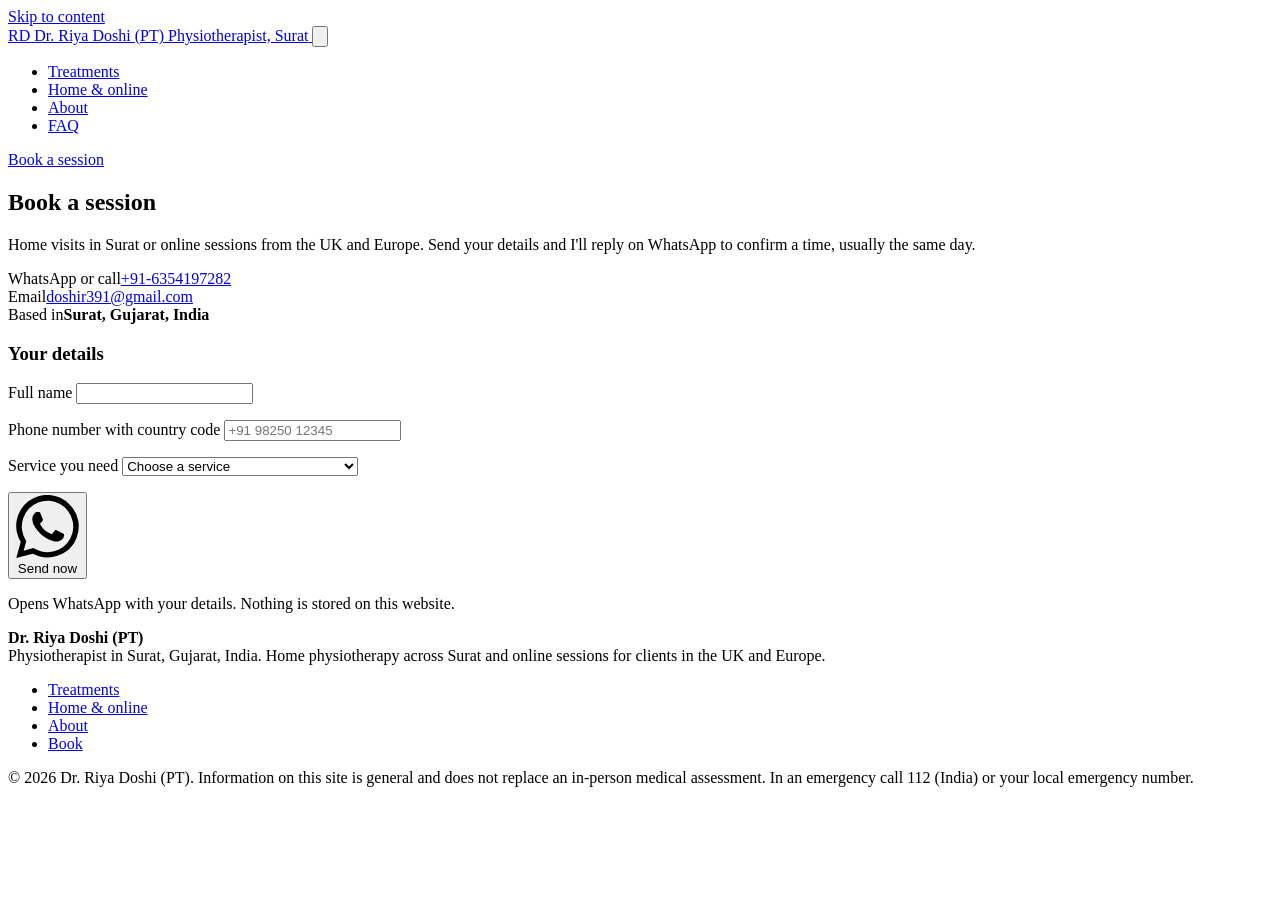
==== book.html @ c137aff3 "Add files via upload" ====
<!doctype html>
<html lang="en-IN">
<head>
<meta charset="utf-8">
<meta name="viewport" content="width=device-width, initial-scale=1, viewport-fit=cover">
<title>Book a Physiotherapy Session | Dr. Riya Doshi (PT), Surat</title>
<meta name="description" content="Book a home physiotherapy visit in Surat or an online physiotherapy session from the UK or Europe with Dr. Riya Doshi (PT). Send your details on WhatsApp in under a minute.">
<meta name="author" content="Dr. Riya Doshi (PT)">
<meta name="robots" content="index, follow, max-image-preview:large">
<link rel="canonical" href="https://www.drriyadoshi.com/book.html">

<!-- Same page serves Surat (India) and online clients in the UK / Europe -->
<link rel="alternate" hreflang="en-IN" href="https://www.drriyadoshi.com/book.html">
<link rel="alternate" hreflang="en-GB" href="https://www.drriyadoshi.com/book.html">
<link rel="alternate" hreflang="en-IE" href="https://www.drriyadoshi.com/book.html">
<link rel="alternate" hreflang="en" href="https://www.drriyadoshi.com/book.html">
<link rel="alternate" hreflang="x-default" href="https://www.drriyadoshi.com/book.html">

<!-- Local (GEO) signals for Surat -->
<meta name="geo.region" content="IN-GJ">
<meta name="geo.placename" content="Surat, Gujarat, India">
<meta name="geo.position" content="21.1702;72.8311">
<meta name="ICBM" content="21.1702, 72.8311">

<!-- Social sharing -->
<meta property="og:type" content="website">
<meta property="og:site_name" content="Dr. Riya Doshi (PT)">
<meta property="og:title" content="Dr. Riya Doshi (PT) | Physiotherapist in Surat &amp; Online">
<meta property="og:description" content="Home physiotherapy visits across Surat, Gujarat and online physiotherapy sessions for clients in the UK and Europe. Book on WhatsApp.">
<meta property="og:url" content="https://www.drriyadoshi.com/book.html">
<meta property="og:image" content="https://www.drriyadoshi.com/assets/img/og-image.jpg">
<meta property="og:image:width" content="1200">
<meta property="og:image:height" content="630">
<meta property="og:locale" content="en_IN">
<meta property="og:locale:alternate" content="en_GB">
<meta name="twitter:card" content="summary_large_image">
<meta name="twitter:title" content="Dr. Riya Doshi (PT) | Physiotherapist in Surat &amp; Online">
<meta name="twitter:description" content="Home physiotherapy across Surat and online sessions for clients in Europe.">
<meta name="twitter:image" content="https://www.drriyadoshi.com/assets/img/og-image.jpg">

<meta name="theme-color" content="#1d2d62">
<link rel="icon" type="image/png" href="/favicon.png">
<link rel="apple-touch-icon" href="/assets/img/apple-touch-icon.png">
<link rel="manifest" href="/site.webmanifest">

<link rel="preconnect" href="https://fonts.googleapis.com">
<link rel="preconnect" href="https://fonts.gstatic.com" crossorigin>
<link rel="stylesheet" href="https://fonts.googleapis.com/css2?family=Inter+Tight:wght@400;500;600;700&amp;display=swap">
<link rel="stylesheet" href="assets/css/styles.css">

<script type="application/ld+json">
{"@context":"https://schema.org","@type":"WebPage","name":"Book a physiotherapy session","url":"https://www.drriyadoshi.com/book.html",
"about":{"@id":"https://www.drriyadoshi.com/#practice"},
"breadcrumb":{"@type":"BreadcrumbList","itemListElement":[{"@type":"ListItem","position":1,"name":"Home","item":"https://www.drriyadoshi.com/"},{"@type":"ListItem","position":2,"name":"Book","item":"https://www.drriyadoshi.com/book.html"}]},
"potentialAction":{"@type":"ReserveAction","target":"https://wa.me/916354197282","result":{"@type":"Reservation","name":"Physiotherapy session"}}}
</script>
</head>

<body class="book-page">
<a class="skip" href="#main">Skip to content</a>

<header class="site-header">
  <div class="wrap header-row">
    <a class="brand" href="./" aria-label="Dr. Riya Doshi, physiotherapist, home">
      <span class="brand-mark" aria-hidden="true">RD</span>
      <span class="brand-text">
        <span class="brand-name">Dr. Riya Doshi (PT)</span>
        <span class="brand-role">Physiotherapist, Surat</span>
      </span>
    </a>
    <button class="menu-toggle" type="button" aria-expanded="false" aria-controls="site-nav" aria-label="Open menu">
      <svg viewBox="0 0 24 24" fill="none" stroke="currentColor" stroke-width="2" stroke-linecap="round" aria-hidden="true"><path d="M4 7h16M4 12h16M4 17h16"/></svg>
    </button>
    <nav class="nav" id="site-nav" aria-label="Main">
      <ul class="nav-links">
        <li><a href="./#services">Treatments</a></li>
        <li><a href="./#visits">Home &amp; online</a></li>
        <li><a href="./#about">About</a></li>
        <li><a href="./#faq">FAQ</a></li>
      </ul>
      <a class="btn btn-primary" href="book.html" aria-current="page">Book a session</a>
    </nav>
  </div>
</header>

<main id="main">
<!-- Booking -->
  <section class="section booking" id="book" aria-labelledby="book-title">
    <div class="wrap booking-grid">
      <div class="booking-copy">
        <h1 id="book-title">Book a session</h1>
        <p>Home visits in Surat or online sessions from the UK and Europe. Send your details and I'll reply on WhatsApp to confirm a time, usually the same day.</p>
        <div class="contact-lines">
          <div class="contact-line">WhatsApp or call<a href="https://wa.me/916354197282">+91-6354197282</a></div>
          <div class="contact-line">Email<a href="mailto:doshir391@gmail.com">doshir391@gmail.com</a></div>
          <div class="contact-line">Based in<b>Surat, Gujarat, India</b></div>
        </div>
      </div>

      <form class="form-card" id="booking-form" novalidate>
        <h3>Your details</h3>
        <div class="field">
          <label for="bk-name">Full name</label>
          <input id="bk-name" name="name" type="text" autocomplete="name" required>
          <p class="error" aria-live="polite"></p>
        </div>
        <div class="field">
          <label for="bk-phone">Phone number <span class="hint">with country code</span></label>
          <input id="bk-phone" name="phone" type="tel" inputmode="tel" autocomplete="tel" placeholder="+91 98250 12345" required>
          <p class="error" aria-live="polite"></p>
        </div>
        <div class="field">
          <label for="bk-service">Service you need</label>
          <select id="bk-service" name="service" required>
            <option value="">Choose a service</option>
            <optgroup label="Home visit in Surat or online">
              <option>Back, neck or joint pain</option>
              <option>Sports injury</option>
              <option>Recovery after surgery</option>
              <option>Stroke or neurological rehab</option>
              <option>Heart or breathing rehab</option>
            </optgroup>
            <optgroup label="Home visit in Surat">
              <option>Child physiotherapy</option>
              <option>Elderly mobility and balance</option>
            </optgroup>
            <optgroup label="Other">
              <option>Online consultation (UK / Europe)</option>
              <option>Not sure, I need advice</option>
            </optgroup>
          </select>
          <p class="error" aria-live="polite"></p>
        </div>
        <button class="btn btn-primary" type="submit">
          <svg viewBox="0 0 24 24" fill="currentColor" aria-hidden="true"><path d="M17.5 14.4c-.3-.1-1.8-.9-2-1s-.5-.1-.7.1-.8 1-.9 1.2-.3.2-.6.1a8 8 0 0 1-2.4-1.5 9 9 0 0 1-1.6-2c-.2-.3 0-.5.1-.6l.5-.5.3-.5a.5.5 0 0 0 0-.5l-.9-2.2c-.2-.6-.5-.5-.7-.5h-.6a1.1 1.1 0 0 0-.8.4 3.3 3.3 0 0 0-1 2.5 5.8 5.8 0 0 0 1.2 3.1 13.3 13.3 0 0 0 5.1 4.5c.7.3 1.3.5 1.7.6a4.2 4.2 0 0 0 1.9.1 3.1 3.1 0 0 0 2-1.4 2.5 2.5 0 0 0 .2-1.4c-.1-.1-.3-.2-.6-.3zM12 21.8a9.9 9.9 0 0 1-5-1.4l-.4-.2-3.7 1 1-3.6-.2-.4a9.8 9.8 0 1 1 8.3 4.6zm8.4-18.2A11.8 11.8 0 0 0 1.8 17.9L.1 24l6.3-1.6a11.8 11.8 0 0 0 5.6 1.4 11.8 11.8 0 0 0 8.4-20.2z"/></svg>
          Send now
        </button>
        <div class="sent" id="booking-result" role="status" hidden></div>
        <p class="form-note">Opens WhatsApp with your details. Nothing is stored on this website.</p>
      </form>
    </div>
  </section>
</main>

<footer class="site-footer">
  <div class="wrap">
    <div class="footer-row">
      <p><strong>Dr. Riya Doshi (PT)</strong><br>Physiotherapist in Surat, Gujarat, India. Home physiotherapy across Surat and online sessions for clients in the UK and Europe.</p>
      <ul class="footer-links">
        <li><a href="./#services">Treatments</a></li>
        <li><a href="./#visits">Home &amp; online</a></li>
        <li><a href="./#about">About</a></li>
        <li><a href="book.html">Book</a></li>
      </ul>
    </div>
    <p class="footer-small">&copy; <span id="year">2026</span> Dr. Riya Doshi (PT). Information on this site is general and does not replace an in-person medical assessment. In an emergency call 112 (India) or your local emergency number.</p>
  </div>
</footer>

<script src="assets/js/main.js" defer></script>
</body>
</html>
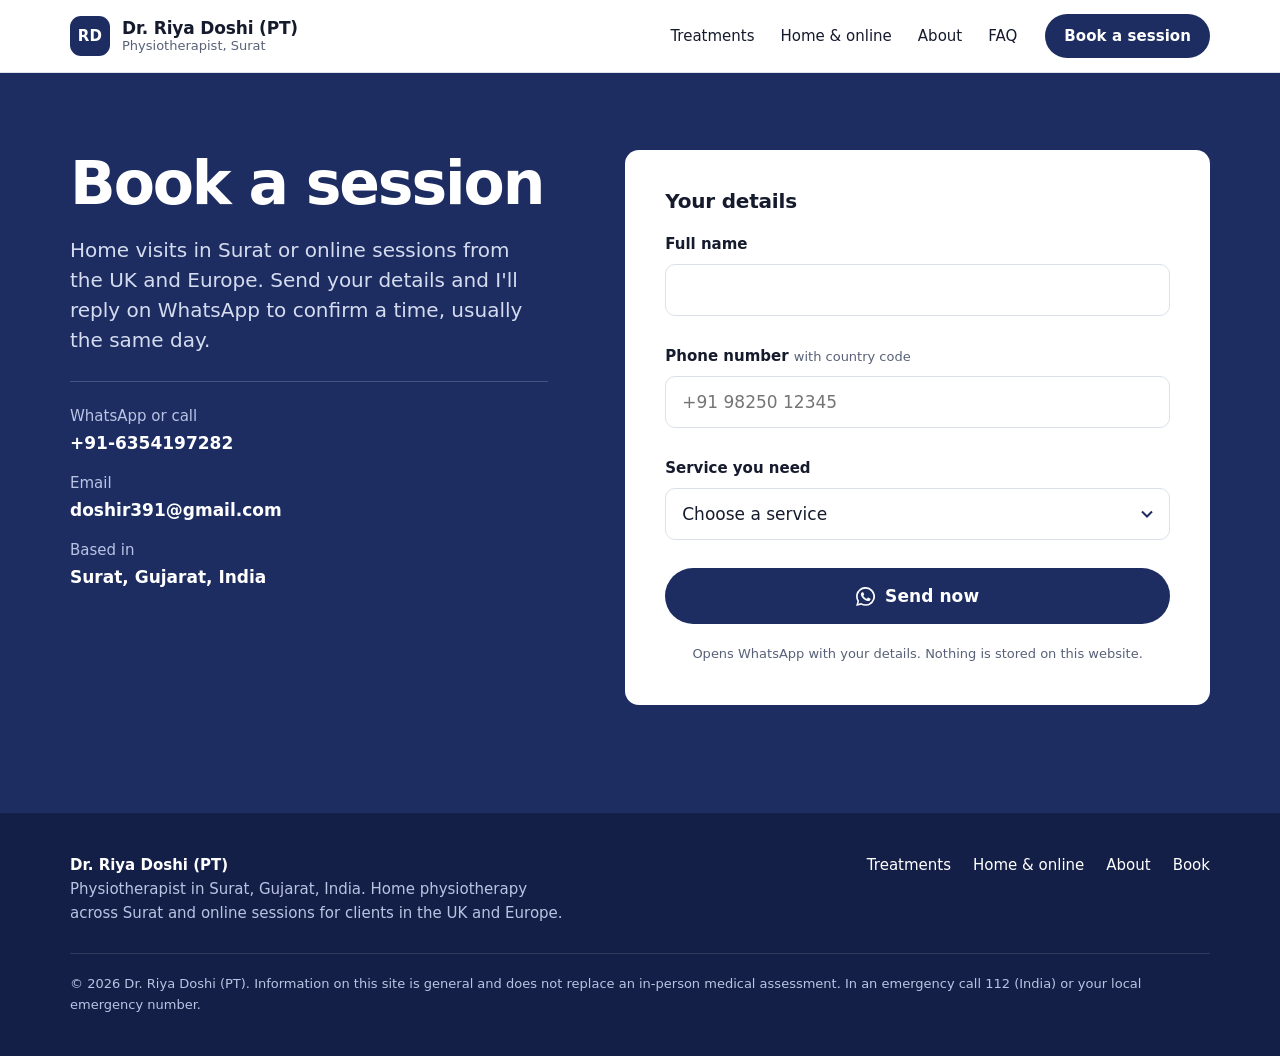
==== commit 558e2eb7: "Update links to include full path for resources" ====
--- a/book.html
+++ b/book.html
@@ -78,7 +78,7 @@
         <li><a href="./#about">About</a></li>
         <li><a href="./#faq">FAQ</a></li>
       </ul>
-      <a class="btn btn-primary" href="book.html" aria-current="page">Book a session</a>
+      <a class="btn btn-primary" href="/riya-doshi-website/book.html" aria-current="page">Book a session</a>
     </nav>
   </div>
 </header>
@@ -150,13 +150,13 @@
         <li><a href="./#services">Treatments</a></li>
         <li><a href="./#visits">Home &amp; online</a></li>
         <li><a href="./#about">About</a></li>
-        <li><a href="book.html">Book</a></li>
+        <li><a href="/riya-doshi-website/book.html">Book</a></li>
       </ul>
     </div>
     <p class="footer-small">&copy; <span id="year">2026</span> Dr. Riya Doshi (PT). Information on this site is general and does not replace an in-person medical assessment. In an emergency call 112 (India) or your local emergency number.</p>
   </div>
 </footer>
 
-<script src="assets/js/main.js" defer></script>
+<script src="/riya-doshi-website/assets/js/main.js" defer></script>
 </body>
 </html>
--- a/assets/css/styles.css
+++ b/assets/css/styles.css
@@ -0,0 +1,389 @@
+/* Dr. Riya Doshi (PT) — site styles
+   Layout: one calm column of content on a cool clinical white, with the
+   navy of her scrubs used as the single identity colour. */
+
+:root {
+  --navy: #1d2d62;        /* scrub navy: brand, buttons, bands */
+  --navy-deep: #141f47;   /* hover / pressed */
+  --navy-soft: #e8ecf6;   /* tinted surfaces */
+  --paper: #f5f7fa;       /* page ground, cool white */
+  --white: #ffffff;
+  --ink: #151b2d;         /* body text */
+  --muted: #586178;       /* secondary text */
+  --line: #dbe0ea;        /* rules and borders */
+  --mint: #2c7a68;        /* availability marks only */
+  --mint-soft: #e5f2ee;
+
+  --font: "Inter Tight", "Inter", system-ui, -apple-system, "Segoe UI", Roboto, Arial, sans-serif;
+
+  --fs-xs: 0.8125rem;
+  --fs-sm: 0.9375rem;
+  --fs-base: 1.0625rem;
+  --fs-md: 1.25rem;
+  --fs-lg: clamp(1.5rem, 1.2rem + 1.2vw, 2rem);
+  --fs-xl: clamp(2.25rem, 1.6rem + 2.8vw, 3.75rem);
+
+  --wrap: 1180px;
+  --gutter-l: max(20px, env(safe-area-inset-left, 0px));
+  --gutter-r: max(20px, env(safe-area-inset-right, 0px));
+  --radius: 14px;
+  --radius-sm: 8px;
+
+  color-scheme: light;
+}
+
+*, *::before, *::after { box-sizing: border-box; }
+
+html { scroll-behavior: smooth; -webkit-text-size-adjust: 100%; }
+@media (prefers-reduced-motion: reduce) {
+  html { scroll-behavior: auto; }
+  *, *::before, *::after { transition: none !important; animation: none !important; }
+}
+
+body {
+  margin: 0;
+  background: var(--paper);
+  color: var(--ink);
+  font-family: var(--font);
+  font-size: var(--fs-base);
+  line-height: 1.6;
+  -webkit-font-smoothing: antialiased;
+}
+
+img { max-width: 100%; height: auto; display: block; }
+[hidden] { display: none !important; }
+a { color: var(--navy); text-underline-offset: 3px; }
+a:hover { color: var(--navy-deep); }
+
+h1, h2, h3 {
+  margin: 0;
+  line-height: 1.12;
+  letter-spacing: -0.02em;
+  font-weight: 650;
+  text-wrap: balance;
+  color: var(--ink);
+}
+h1 { font-size: var(--fs-xl); letter-spacing: -0.035em; font-weight: 640; }
+h2 { font-size: var(--fs-lg); }
+h3 { font-size: var(--fs-md); letter-spacing: -0.01em; font-weight: 600; }
+p { margin: 0; }
+
+:focus-visible { outline: 3px solid var(--navy); outline-offset: 3px; border-radius: 4px; }
+
+.skip {
+  position: absolute; left: 12px; top: -60px; z-index: 100;
+  background: var(--navy); color: var(--white); padding: 10px 14px; border-radius: var(--radius-sm);
+}
+.skip:focus { top: 12px; color: var(--white); }
+
+.wrap {
+  max-width: var(--wrap);
+  margin-inline: auto;
+  padding-left: var(--gutter-l);
+  padding-right: var(--gutter-r);
+}
+
+.section { padding-block: clamp(64px, 8vw, 112px); }
+.section-head { display: grid; gap: 14px; max-width: 640px; margin-bottom: clamp(32px, 4vw, 52px); }
+.section-head p { color: var(--muted); font-size: var(--fs-md); line-height: 1.5; }
+
+/* Buttons */
+.btn {
+  display: inline-flex; align-items: center; justify-content: center; gap: 10px;
+  min-height: 50px; padding: 0 22px;
+  border-radius: 999px; border: 1.5px solid transparent;
+  font: 600 var(--fs-sm)/1 var(--font); letter-spacing: 0.005em;
+  text-decoration: none; cursor: pointer;
+  transition: background-color .15s ease, border-color .15s ease, color .15s ease;
+}
+.btn svg { width: 19px; height: 19px; flex: none; }
+.btn-primary { background: var(--navy); color: var(--white); }
+.btn-primary:hover { background: var(--navy-deep); color: var(--white); }
+.btn-ghost { background: transparent; color: var(--navy); border-color: var(--line); }
+.btn-ghost:hover { border-color: var(--navy); color: var(--navy); }
+.btn-light { background: var(--white); color: var(--navy); }
+.btn-light:hover { background: var(--navy-soft); color: var(--navy-deep); }
+
+/* Header */
+body::before {
+  content: ""; position: fixed; inset: 0 0 auto; height: env(safe-area-inset-top, 0px);
+  z-index: 60; background: var(--white);
+}
+.site-header {
+  position: sticky; top: env(safe-area-inset-top, 0px); z-index: 50;
+  background: rgba(255, 255, 255, 0.94);
+  backdrop-filter: saturate(1.4) blur(10px);
+  -webkit-backdrop-filter: saturate(1.4) blur(10px);
+  border-bottom: 1px solid var(--line);
+}
+.header-row { display: flex; align-items: center; justify-content: space-between; gap: 20px; min-height: 72px; }
+.brand { display: flex; align-items: center; gap: 12px; text-decoration: none; color: var(--ink); }
+.brand-mark {
+  width: 40px; height: 40px; border-radius: 11px; flex: none;
+  display: grid; place-items: center;
+  background: var(--navy); color: var(--white);
+  font-weight: 700; font-size: 15px; letter-spacing: 0.02em;
+}
+.brand-text { display: grid; line-height: 1.2; }
+.brand-name { font-weight: 650; font-size: 1.0625rem; letter-spacing: -0.01em; }
+.brand-role { font-size: var(--fs-xs); color: var(--muted); }
+
+.nav { display: flex; align-items: center; gap: 28px; }
+.nav-links { display: flex; gap: 26px; list-style: none; margin: 0; padding: 0; }
+.nav-links a { color: var(--ink); text-decoration: none; font-size: var(--fs-sm); font-weight: 500; }
+.nav-links a:hover { color: var(--navy); text-decoration: underline; }
+.nav .btn { min-height: 44px; padding: 0 18px; }
+
+.menu-toggle {
+  display: none; width: 44px; height: 44px; border-radius: 10px;
+  border: 1px solid var(--line); background: var(--white); color: var(--ink); cursor: pointer;
+  align-items: center; justify-content: center;
+}
+.menu-toggle svg { width: 22px; height: 22px; }
+
+@media (max-width: 900px) {
+  .menu-toggle { display: inline-flex; }
+  .nav {
+    position: absolute; left: 0; right: 0; top: 100%;
+    flex-direction: column; align-items: stretch; gap: 0;
+    background: var(--white); border-bottom: 1px solid var(--line);
+    padding: 8px var(--gutter-r) 20px var(--gutter-l);
+    display: none;
+  }
+  .nav.is-open { display: flex; }
+  .nav-links { flex-direction: column; gap: 0; }
+  .nav-links a { display: block; padding: 14px 2px; border-bottom: 1px solid var(--line); font-size: var(--fs-base); }
+  .nav .btn { margin-top: 16px; min-height: 50px; }
+}
+
+/* Hero */
+.hero { padding-block: clamp(40px, 6vw, 88px) clamp(56px, 7vw, 96px); }
+.hero-grid {
+  display: grid; grid-template-columns: minmax(0, 1.15fr) minmax(0, 0.85fr);
+  gap: clamp(36px, 6vw, 88px); align-items: center;
+}
+.hero-copy { display: grid; gap: 26px; min-width: 0; }
+.hero-place { display: inline-flex; align-items: center; gap: 10px; font-size: var(--fs-sm); color: var(--muted); font-weight: 500; }
+.dot { width: 8px; height: 8px; border-radius: 50%; background: var(--mint); box-shadow: 0 0 0 4px var(--mint-soft); flex: none; }
+.hero-lede { font-size: var(--fs-md); color: var(--muted); line-height: 1.55; max-width: 34em; }
+.hero-actions { display: flex; flex-wrap: wrap; gap: 12px; }
+
+.credentials {
+  list-style: none; margin: 8px 0 0; padding: 22px 0 0; border-top: 1px solid var(--line);
+  display: grid; grid-template-columns: repeat(3, minmax(0, 1fr)); gap: 18px 24px;
+}
+.credentials li { display: grid; gap: 2px; font-size: var(--fs-sm); line-height: 1.4; }
+.credentials strong { font-weight: 600; color: var(--ink); }
+.credentials span { color: var(--muted); }
+
+.hero-figure { position: relative; margin: 0; padding: 0 0 28px 28px; }
+.hero-figure::before {
+  content: ""; position: absolute; left: 0; bottom: 0; width: 72%; height: 78%;
+  background: var(--navy); border-radius: var(--radius);
+}
+.hero-photo {
+  position: relative; border-radius: var(--radius); overflow: hidden;
+  aspect-ratio: 4 / 5; max-width: 100%; background: var(--navy-soft);
+}
+.hero-photo img { width: 100%; height: 100%; object-fit: cover; object-position: 50% 18%; }
+
+.clock {
+  position: absolute; right: 16px; bottom: 0; z-index: 2;
+  background: var(--white); border: 1px solid var(--line); border-radius: 12px;
+  padding: 12px 16px; display: grid; gap: 6px; min-width: 210px;
+  box-shadow: 0 10px 30px -12px rgba(20, 31, 71, 0.35);
+}
+.clock-row { display: flex; justify-content: space-between; gap: 18px; font-size: var(--fs-xs); color: var(--muted); }
+.clock-row b { color: var(--ink); font-weight: 600; font-variant-numeric: tabular-nums; font-size: var(--fs-sm); }
+.clock-note { font-size: 0.75rem; color: var(--muted); border-top: 1px solid var(--line); padding-top: 6px; }
+
+@media (max-width: 900px) {
+  .hero-grid { grid-template-columns: minmax(0, 1fr); }
+  .hero-figure { max-width: 460px; width: 100%; justify-self: center; order: -1; }
+}
+@media (max-width: 600px) {
+  .credentials { grid-template-columns: minmax(0, 1fr); gap: 12px; }
+  .hero-actions .btn { flex: 1 1 100%; }
+  .hero-figure { padding: 0 0 24px 18px; }
+  .clock { right: 10px; min-width: 0; }
+}
+
+/* Services */
+.services { background: var(--white); border-block: 1px solid var(--line); }
+.services-grid { display: grid; grid-template-columns: minmax(0, 0.8fr) minmax(0, 1.2fr); gap: clamp(32px, 6vw, 96px); }
+.services-intro { align-self: start; position: sticky; top: 110px; display: grid; gap: 16px; }
+.services-intro p { color: var(--muted); }
+.legend { display: flex; flex-wrap: wrap; gap: 10px; margin-top: 6px; }
+
+.tag {
+  display: inline-flex; align-items: center; gap: 6px;
+  font-size: 0.78rem; font-weight: 500; line-height: 1;
+  padding: 7px 10px; border-radius: 999px;
+}
+.tag svg { width: 13px; height: 13px; }
+.tag-home { background: var(--navy-soft); color: var(--navy); }
+.tag-online { background: var(--mint-soft); color: var(--mint); }
+
+.service-list { list-style: none; margin: 0; padding: 0; border-top: 1px solid var(--line); }
+.service { display: grid; gap: 10px; padding: 26px 0; border-bottom: 1px solid var(--line); }
+.service-top { display: flex; justify-content: space-between; align-items: baseline; gap: 16px; flex-wrap: wrap; }
+.service-tags { display: flex; gap: 8px; }
+.service p { color: var(--muted); max-width: 60ch; }
+.service .conditions { color: var(--ink); font-size: var(--fs-sm); }
+
+@media (max-width: 900px) {
+  .services-grid { grid-template-columns: minmax(0, 1fr); }
+  .services-intro { position: static; }
+}
+
+/* Two ways to see her */
+.modes { display: grid; grid-template-columns: repeat(2, minmax(0, 1fr)); gap: 20px; }
+.mode { border-radius: var(--radius); padding: clamp(26px, 3.5vw, 44px); display: grid; gap: 18px; align-content: start; }
+.mode-home { background: var(--navy); color: var(--white); }
+.mode-home h3, .mode-home strong { color: var(--white); }
+.mode-home p, .mode-home li { color: #d5dcef; }
+.mode-online { background: var(--white); border: 1px solid var(--line); }
+.mode-online p, .mode-online li { color: var(--muted); }
+.mode ul { margin: 0; padding: 0; list-style: none; display: grid; gap: 10px; }
+.mode li { position: relative; padding-left: 26px; font-size: var(--fs-sm); line-height: 1.5; }
+.mode li::before {
+  content: ""; position: absolute; left: 2px; top: 0.5em; width: 12px; height: 7px;
+  border-left: 2px solid currentColor; border-bottom: 2px solid currentColor; transform: rotate(-45deg);
+  opacity: 0.8;
+}
+.mode-home li::before { color: #9fb0dc; }
+.mode-online li::before { color: var(--mint); }
+.mode-meta { font-size: var(--fs-sm); padding-top: 16px; border-top: 1px solid rgba(255, 255, 255, 0.18); }
+.mode-online .mode-meta { border-top-color: var(--line); }
+@media (max-width: 760px) { .modes { grid-template-columns: minmax(0, 1fr); } }
+
+/* First session steps (a real sequence) */
+.steps-band { background: var(--white); border-block: 1px solid var(--line); }
+.steps { list-style: none; margin: 0; padding: 0; display: grid; grid-template-columns: repeat(4, minmax(0, 1fr)); gap: 28px; counter-reset: step; }
+.steps li { counter-increment: step; display: grid; gap: 10px; align-content: start; padding-top: 20px; border-top: 2px solid var(--navy); }
+.steps li::before {
+  content: "Step " counter(step);
+  font-size: var(--fs-xs); font-weight: 600; color: var(--navy); letter-spacing: 0.01em;
+}
+.steps p { color: var(--muted); font-size: var(--fs-sm); }
+@media (max-width: 900px) { .steps { grid-template-columns: repeat(2, minmax(0, 1fr)); } }
+@media (max-width: 520px) { .steps { grid-template-columns: minmax(0, 1fr); gap: 22px; } }
+
+/* About */
+.about-grid { display: grid; grid-template-columns: minmax(0, 0.8fr) minmax(0, 1.2fr); gap: clamp(32px, 6vw, 88px); align-items: start; }
+.about-photo { border-radius: var(--radius); overflow: hidden; aspect-ratio: 4 / 5; background: var(--navy-soft); max-width: 100%; }
+.about-photo img { width: 100%; height: 100%; object-fit: cover; object-position: 50% 20%; }
+.about-copy { display: grid; gap: 22px; min-width: 0; }
+.about-copy > p { color: var(--muted); max-width: 62ch; }
+.about-copy > p:first-of-type { color: var(--ink); font-size: var(--fs-md); line-height: 1.5; }
+
+.record { display: grid; gap: 0; margin: 10px 0 0; border-top: 1px solid var(--line); }
+.record div { display: grid; grid-template-columns: 170px minmax(0, 1fr); gap: 20px; padding: 18px 0; border-bottom: 1px solid var(--line); }
+.record dt { font-size: var(--fs-sm); color: var(--muted); }
+.record dd { margin: 0; font-size: var(--fs-sm); }
+.record dd strong { display: block; font-weight: 600; font-size: var(--fs-base); color: var(--ink); }
+
+.certificate { display: grid; grid-template-columns: 180px minmax(0, 1fr); gap: 20px; align-items: center; margin: 6px 0 0; }
+.certificate img { border-radius: 8px; border: 1px solid var(--line); background: var(--white); }
+.certificate figcaption { font-size: var(--fs-sm); color: var(--muted); }
+.certificate figcaption strong { color: var(--ink); font-weight: 600; display: block; }
+
+@media (max-width: 900px) {
+  .about-grid { grid-template-columns: minmax(0, 1fr); }
+  .about-photo { max-width: 420px; }
+}
+@media (max-width: 560px) {
+  .record div { grid-template-columns: minmax(0, 1fr); gap: 4px; }
+  .certificate { grid-template-columns: minmax(0, 1fr); }
+  .certificate img { max-width: 320px; }
+}
+
+/* FAQ */
+.faq-grid { display: grid; grid-template-columns: minmax(0, 0.8fr) minmax(0, 1.2fr); gap: clamp(32px, 6vw, 96px); }
+.faq-list { border-top: 1px solid var(--line); }
+.faq-list details { border-bottom: 1px solid var(--line); }
+.faq-list summary {
+  list-style: none; cursor: pointer; padding: 22px 40px 22px 0; position: relative;
+  font-weight: 600; font-size: var(--fs-base); line-height: 1.4;
+}
+.faq-list summary::-webkit-details-marker { display: none; }
+.faq-list summary::after {
+  content: ""; position: absolute; right: 6px; top: 50%; width: 10px; height: 10px;
+  border-right: 2px solid var(--navy); border-bottom: 2px solid var(--navy);
+  transform: translateY(-70%) rotate(45deg); transition: transform .2s ease;
+}
+.faq-list details[open] summary::after { transform: translateY(-30%) rotate(-135deg); }
+.faq-list details p { padding: 0 0 22px; color: var(--muted); max-width: 62ch; }
+@media (max-width: 900px) { .faq-grid { grid-template-columns: minmax(0, 1fr); } }
+
+/* Booking */
+.booking { background: var(--navy); color: var(--white); }
+.booking-grid { display: grid; grid-template-columns: minmax(0, 0.9fr) minmax(0, 1.1fr); gap: clamp(32px, 6vw, 88px); align-items: start; }
+.booking-copy { display: grid; gap: 18px; }
+.booking-copy h2, .booking-copy h1 { color: var(--white); }
+.booking-copy p { color: #d5dcef; font-size: var(--fs-md); line-height: 1.5; }
+.contact-lines { display: grid; gap: 14px; margin-top: 8px; padding-top: 22px; border-top: 1px solid rgba(255, 255, 255, 0.18); }
+.contact-line { display: grid; gap: 2px; font-size: var(--fs-sm); color: #b9c4e4; }
+.contact-line a, .contact-line b { color: var(--white); font-weight: 600; font-size: var(--fs-base); text-decoration: none; user-select: all; }
+.contact-line a:hover { text-decoration: underline; }
+
+.form-card { background: var(--white); color: var(--ink); border-radius: var(--radius); padding: clamp(24px, 3.5vw, 40px); display: grid; gap: 20px; }
+.form-card h3 { font-size: var(--fs-md); }
+.field { display: grid; gap: 8px; }
+.field label { font-size: var(--fs-sm); font-weight: 600; }
+.field .hint { font-size: var(--fs-xs); color: var(--muted); font-weight: 400; }
+.field input, .field select {
+  width: 100%; min-height: 52px; padding: 0 16px;
+  border: 1.5px solid var(--line); border-radius: 10px; background: var(--white);
+  font: 400 var(--fs-base) var(--font); color: var(--ink);
+  transition: border-color .15s ease;
+}
+.field select {
+  appearance: none; -webkit-appearance: none; padding-right: 44px;
+  background-image: url("data:image/svg+xml,%3Csvg xmlns='http://www.w3.org/2000/svg' width='12' height='8' viewBox='0 0 12 8'%3E%3Cpath d='M1 1.5l5 5 5-5' stroke='%231d2d62' stroke-width='2' fill='none'/%3E%3C/svg%3E");
+  background-repeat: no-repeat; background-position: right 16px center;
+}
+.field input:hover, .field select:hover { border-color: #b8c1d4; }
+.field input:focus, .field select:focus { outline: none; border-color: var(--navy); box-shadow: 0 0 0 3px var(--navy-soft); }
+.field.has-error input, .field.has-error select { border-color: #b3261e; }
+.error { font-size: var(--fs-xs); color: #b3261e; min-height: 0; }
+.form-card .btn { width: 100%; min-height: 56px; font-size: var(--fs-base); }
+.form-note { font-size: var(--fs-xs); color: var(--muted); text-align: center; }
+
+.sent { display: grid; gap: 12px; padding: 18px; border-radius: 10px; background: var(--mint-soft); color: var(--ink); font-size: var(--fs-sm); }
+.sent strong { color: var(--mint); }
+.sent a { font-weight: 600; }
+
+@media (max-width: 900px) { .booking-grid { grid-template-columns: minmax(0, 1fr); } }
+
+/* Book page */
+.book-page .booking { padding-block: clamp(40px, 6vw, 80px) clamp(64px, 8vw, 104px); min-height: calc(100vh - 160px); }
+
+/* Footer */
+.site-footer { background: var(--navy-deep); color: #b9c4e4; font-size: var(--fs-sm); padding-block: 40px calc(40px + env(safe-area-inset-bottom, 0px)); }
+.footer-row { display: flex; flex-wrap: wrap; justify-content: space-between; gap: 24px; }
+.footer-row p { max-width: 52ch; }
+.footer-row strong { color: var(--white); font-weight: 600; }
+.footer-links { display: flex; flex-wrap: wrap; gap: 8px 22px; list-style: none; margin: 0; padding: 0; }
+.site-footer a { color: var(--white); text-decoration: none; }
+.site-footer a:hover { text-decoration: underline; }
+.footer-small { margin-top: 28px; padding-top: 20px; border-top: 1px solid rgba(255, 255, 255, 0.12); font-size: var(--fs-xs); }
+
+/* Mobile quick bar */
+.quickbar { display: none; }
+@media (max-width: 640px) {
+  .quickbar {
+    display: flex; gap: 10px; position: fixed; left: 0; right: 0; bottom: 0; z-index: 40;
+    padding: 10px var(--gutter-r) calc(10px + env(safe-area-inset-bottom, 0px)) var(--gutter-l);
+    background: rgba(255, 255, 255, 0.96); border-top: 1px solid var(--line);
+    backdrop-filter: blur(8px); -webkit-backdrop-filter: blur(8px);
+  }
+  .quickbar .btn { flex: 1; min-height: 48px; }
+  body.has-quickbar { padding-bottom: 72px; }
+}
+
+.visually-hidden {
+  position: absolute !important; width: 1px; height: 1px; padding: 0; margin: -1px;
+  overflow: hidden; clip: rect(0 0 0 0); white-space: nowrap; border: 0;
+}
+
